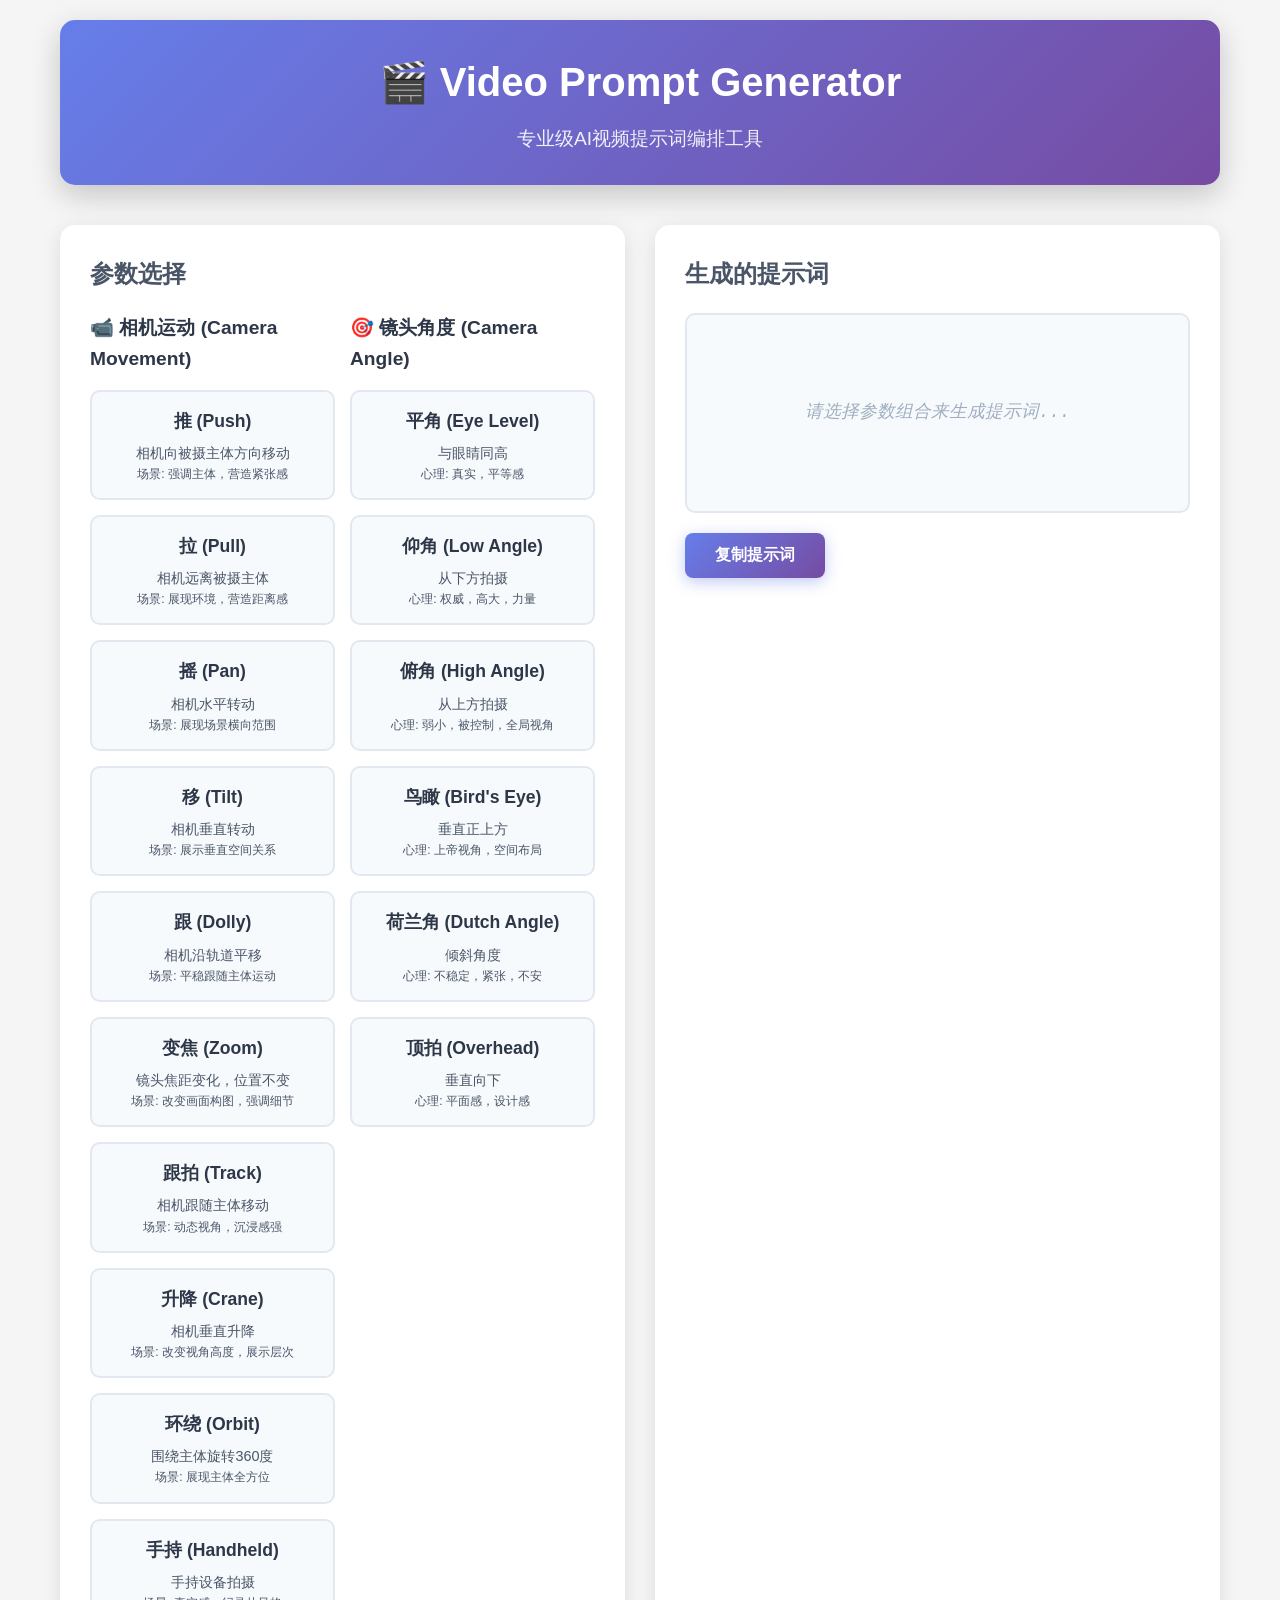
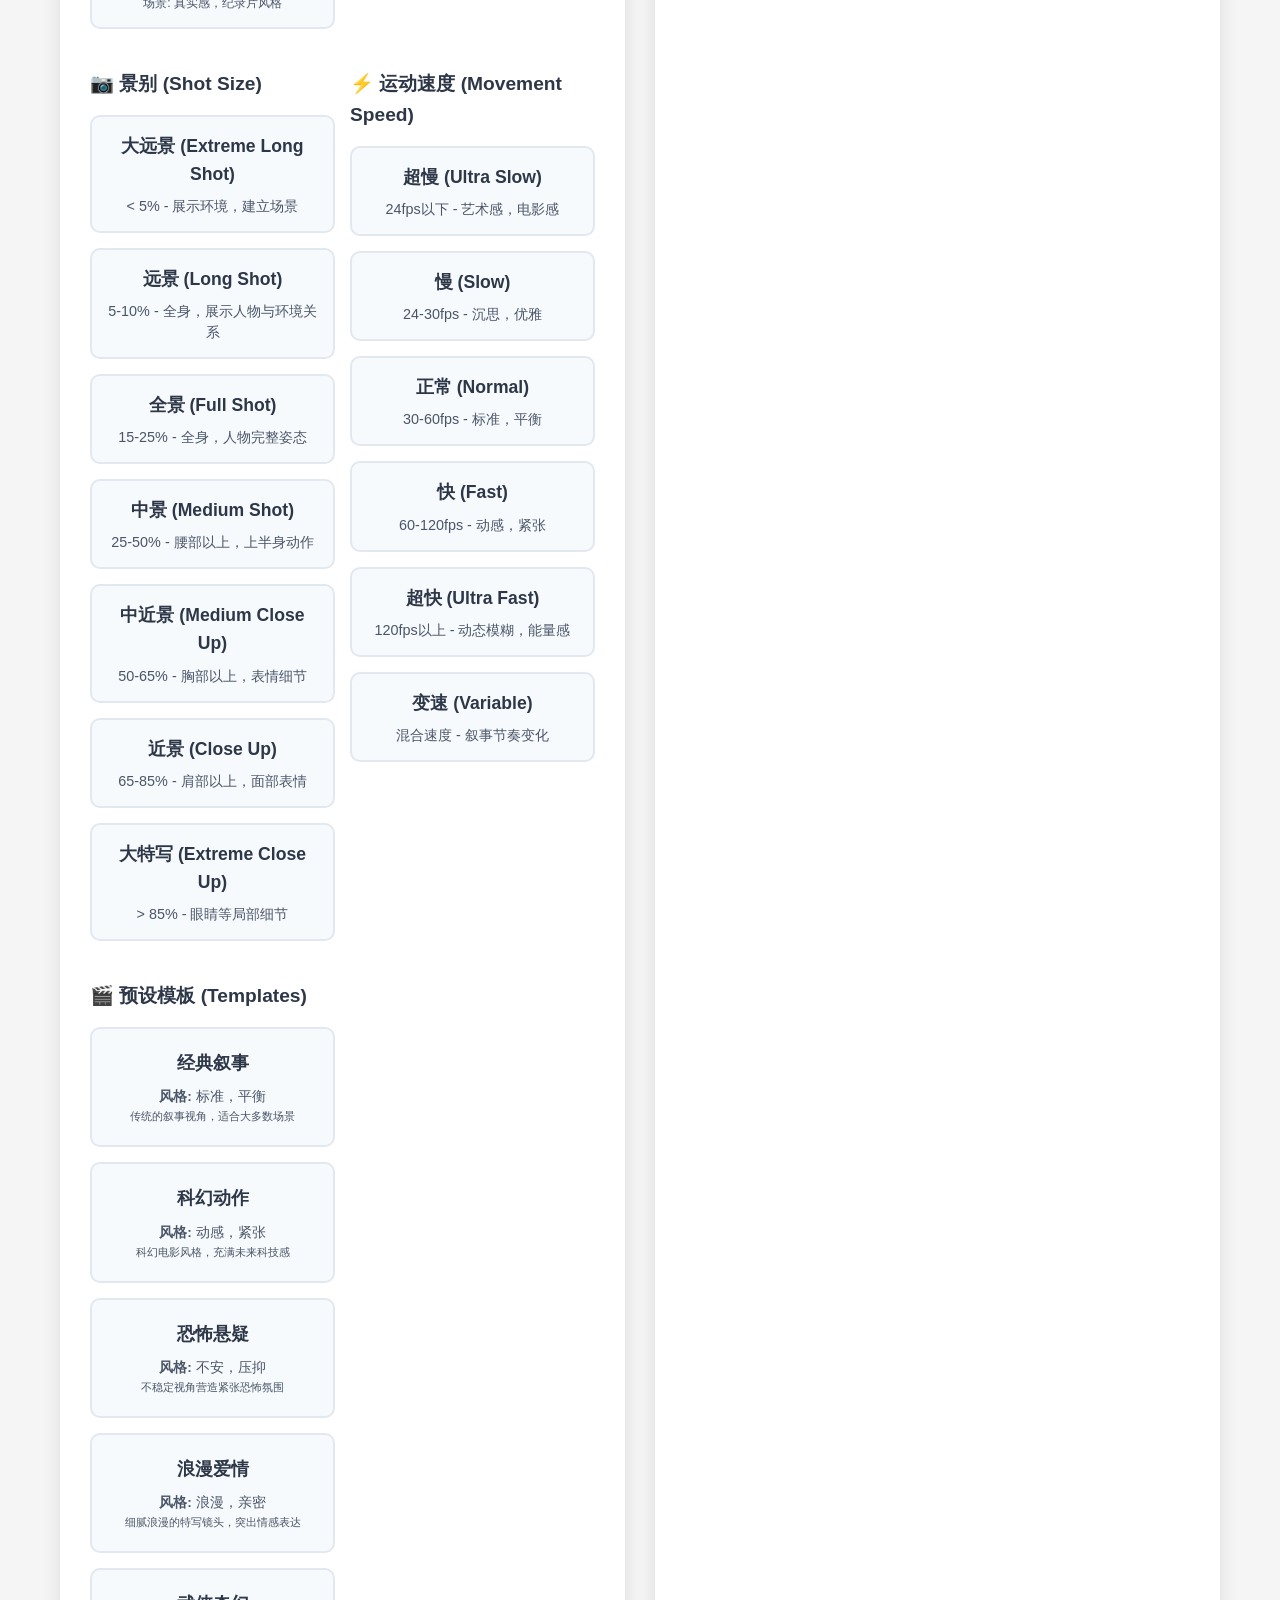
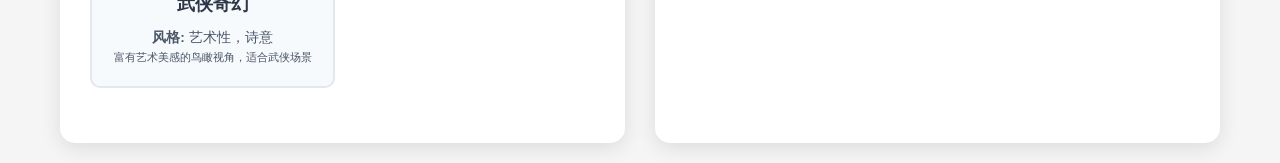
==== index.html @ e1d064fc "lab progress: 2026-06-18阶段性更新" ====
<!DOCTYPE html>
<html lang="zh-CN">
<head>
    <meta charset="UTF-8">
    <meta name="viewport" content="width=device-width, initial-scale=1.0">
    <title>Video Prompt Generator - AI视频提示词生成器</title>
    <link rel="stylesheet" href="styles.css">
</head>
<body>
    <div class="container">
        <header>
            <h1>🎬 Video Prompt Generator</h1>
            <p>专业级AI视频提示词编排工具</p>
        </header>

        <main>
            <section class="parameter-section">
                <h2>参数选择</h2>
                <div class="parameter-grid" id="parameterGrid">
                    <!-- 动态生成的参数选择器将在这里 -->
                </div>
            </section>

            <section class="result-section">
                <h2>生成的提示词</h2>
                <div class="result-output" id="resultOutput">
                    <p>请选择参数组合来生成提示词...</p>
                </div>
                <button class="copy-btn" onclick="copyPrompt()">复制提示词</button>
            </section>
        </main>
    </div>

    <script src="data.js"></script>
    <script src="app.js"></script>
</body>
</html>
---- styles.css ----
/* Video Prompt Generator - 样式文件 */

* {
    margin: 0;
    padding: 0;
    box-sizing: border-box;
}

body {
    font-family: -apple-system, BlinkMacSystemFont, 'Segoe UI', Roboto, 'Helvetica Neue', Arial, sans-serif;
    background-color: #f5f5f5;
    color: #333;
    line-height: 1.6;
}

.container {
    max-width: 1200px;
    margin: 0 auto;
    padding: 20px;
}

header {
    text-align: center;
    margin-bottom: 40px;
    padding: 30px 0;
    background: linear-gradient(135deg, #667eea 0%, #764ba2 100%);
    color: white;
    border-radius: 15px;
    box-shadow: 0 10px 30px rgba(0,0,0,0.2);
}

header h1 {
    font-size: 2.5em;
    margin-bottom: 10px;
    font-weight: 700;
}

header p {
    font-size: 1.2em;
    opacity: 0.9;
}

main {
    display: grid;
    grid-template-columns: 1fr 1fr;
    gap: 30px;
}

.parameter-section {
    background: white;
    padding: 30px;
    border-radius: 15px;
    box-shadow: 0 5px 20px rgba(0,0,0,0.1);
}

.result-section {
    background: white;
    padding: 30px;
    border-radius: 15px;
    box-shadow: 0 5px 20px rgba(0,0,0,0.1);
}

.parameter-section h2, .result-section h2 {
    margin-bottom: 20px;
    color: #4a5568;
    font-size: 1.5em;
}

.parameter-group {
    margin-bottom: 25px;
}

.parameter-group h3 {
    color: #2d3748;
    margin-bottom: 15px;
    font-size: 1.2em;
    display: flex;
    align-items: center;
    gap: 10px;
}

.parameter-grid {
    display: grid;
    grid-template-columns: repeat(auto-fit, minmax(200px, 1fr));
    gap: 15px;
}

.param-option {
    background: #f7fafc;
    border: 2px solid #e2e8f0;
    border-radius: 10px;
    padding: 15px;
    cursor: pointer;
    transition: all 0.3s ease;
    text-align: center;
}

.param-option:hover {
    background: #edf2f7;
    border-color: #cbd5e0;
    transform: translateY(-2px);
}

.param-option.selected {
    background: #bee3f8;
    border-color: #3182ce;
    box-shadow: 0 4px 12px rgba(49, 130, 206, 0.3);
}

.param-option h4 {
    color: #2d3748;
    margin-bottom: 8px;
    font-size: 1.1em;
}

.param-option p {
    color: #4a5568;
    font-size: 0.9em;
    line-height: 1.4;
}

.template-grid {
    display: grid;
    grid-template-columns: repeat(auto-fit, minmax(180px, 1fr));
    gap: 15px;
}

.template-option {
    background: #f7fafc;
    border: 2px solid #e2e8f0;
    border-radius: 10px;
    padding: 20px;
    cursor: pointer;
    transition: all 0.3s ease;
    text-align: center;
}

.template-option:hover {
    background: #edf2f7;
    border-color: #cbd5e0;
    transform: translateY(-2px);
}

.template-option.selected {
    background: #fbb6ce;
    border-color: #d53f8c;
    box-shadow: 0 4px 12px rgba(213, 63, 140, 0.3);
}

.template-option h4 {
    color: #2d3748;
    margin-bottom: 10px;
    font-size: 1.1em;
}

.template-option p {
    color: #4a5568;
    font-size: 0.85em;
    line-height: 1.4;
}

.result-output {
    background: #f7fafc;
    border: 2px solid #e2e8f0;
    border-radius: 10px;
    padding: 25px;
    min-height: 200px;
    margin-bottom: 20px;
    font-family: 'Courier New', monospace;
    font-size: 1.1em;
    line-height: 1.8;
    white-space: pre-wrap;
    word-wrap: break-word;
}

.result-output.empty {
    display: flex;
    align-items: center;
    justify-content: center;
    color: #a0aec0;
    font-style: italic;
}

.copy-btn {
    background: linear-gradient(135deg, #667eea 0%, #764ba2 100%);
    color: white;
    border: none;
    padding: 12px 30px;
    border-radius: 8px;
    cursor: pointer;
    font-size: 1em;
    font-weight: 600;
    transition: all 0.3s ease;
    box-shadow: 0 4px 15px rgba(102, 126, 234, 0.4);
}

.copy-btn:hover {
    transform: translateY(-2px);
    box-shadow: 0 6px 20px rgba(102, 126, 234, 0.6);
}

.copy-btn:active {
    transform: translateY(0);
}

/* 响应式设计 */
@media (max-width: 768px) {
    main {
        grid-template-columns: 1fr;
    }
    
    header h1 {
        font-size: 2em;
    }
    
    .parameter-grid, .template-grid {
        grid-template-columns: 1fr;
    }
}

/* 动画效果 */
@keyframes fadeIn {
    from {
        opacity: 0;
        transform: translateY(20px);
    }
    to {
        opacity: 1;
        transform: translateY(0);
    }
}

.parameter-section, .result-section {
    animation: fadeIn 0.6s ease-out;
}

/* 图标样式 */
.param-icon, .template-icon {
    font-size: 1.2em;
}
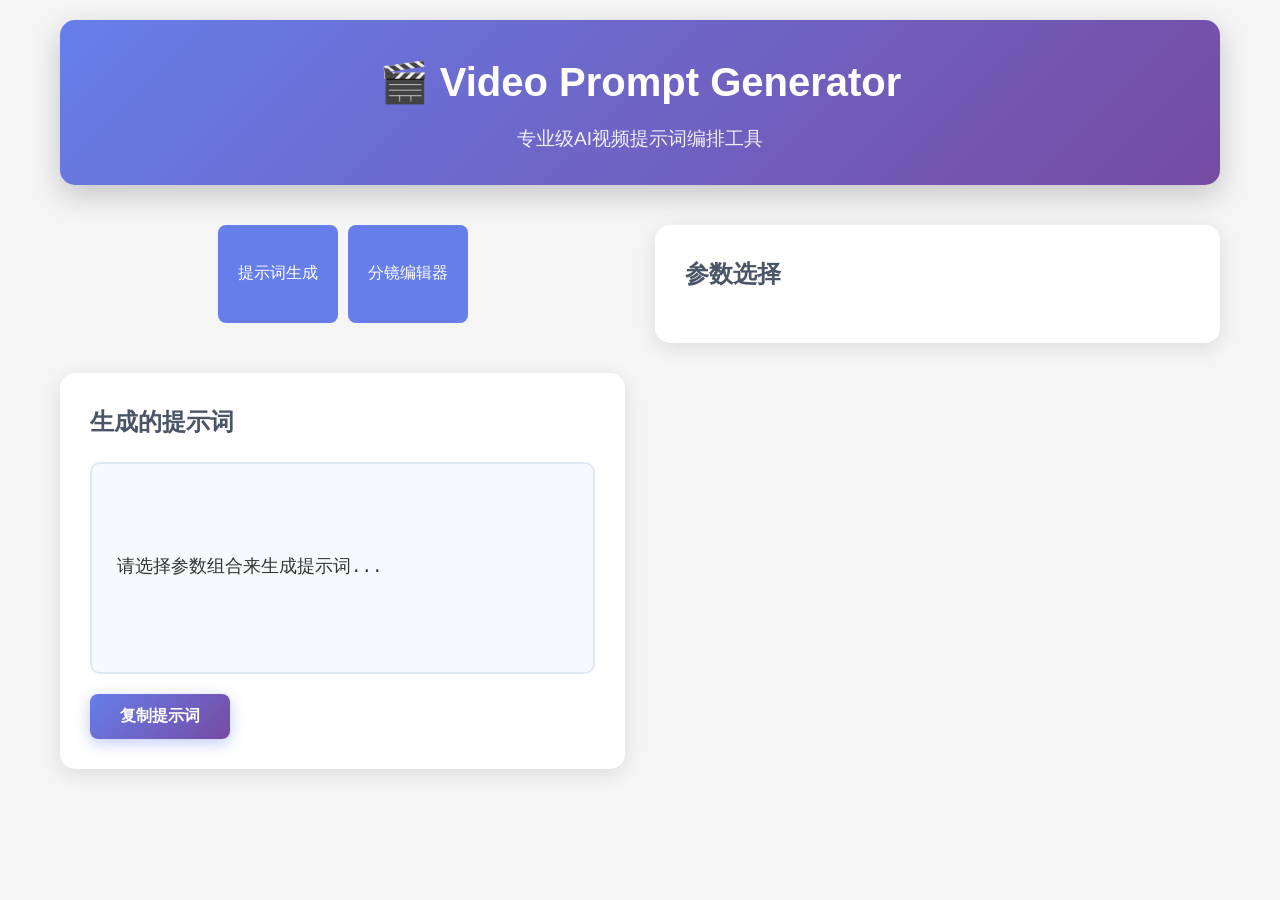
==== commit aa60c2f6: "lab progress: 实现分镜编辑器功能，支持拖拽排序镜头，提供可视化编辑界面" ====
--- a/index.html
+++ b/index.html
@@ -5,6 +5,7 @@
     <meta name="viewport" content="width=device-width, initial-scale=1.0">
     <title>Video Prompt Generator - AI视频提示词生成器</title>
     <link rel="stylesheet" href="styles.css">
+    <link rel="stylesheet" href="storyboard.css">
 </head>
 <body>
     <div class="container">
@@ -14,14 +15,57 @@
         </header>
 
         <main>
-            <section class="parameter-section">
+            <div class="mode-selector">
+                <button id="promptMode" onclick="switchMode('prompt')">提示词生成</button>
+                <button id="storyboardMode" onclick="switchMode('storyboard')">分镜编辑器</button>
+            </div>
+            
+            <section id="promptSection" class="parameter-section">
                 <h2>参数选择</h2>
                 <div class="parameter-grid" id="parameterGrid">
                     <!-- 动态生成的参数选择器将在这里 -->
                 </div>
             </section>
 
-            <section class="result-section">
+            <section id="storyboardSection" class="storyboard-section" style="display: none;">
+                <h2>分镜编辑器</h2>
+                
+                <div class="storyboard-controls">
+                    <button onclick="addNewShot()">添加镜头</button>
+                    <button onclick="clearTimeline()">清空时间线</button>
+                    <button onclick="exportStoryboard()">导出分镜</button>
+                </div>
+                
+                <div class="storyboard-timeline" id="storyboardTimeline">
+                    <div class="timeline-header">
+                        <div class="track-label">时间轴</div>
+                        <div class="track-content">0s</div>
+                        <div class="track-content">10s</div>
+                        <div class="track-content">20s</div>
+                        <div class="track-content">30s</div>
+                        <div class="track-content">40s</div>
+                        <div class="track-content">50s</div>
+                    </div>
+                    
+                    <div class="timeline-tracks">
+                        <div class="track" id="videoTrack">
+                            <div class="track-label">视频轨道</div>
+                            <div class="track-shots-container" id="videoShots">
+                                <!-- 镜头将在这里动态添加 -->
+                            </div>
+                        </div>
+                    </div>
+                </div>
+                
+                <div class="shot-details" id="shotDetails">
+                    <h3>镜头详情</h3>
+                    <div id="shotDetailsContent">
+                        <p>选择一个镜头查看详情</p>
+                    </div>
+                </div>
+            </section>
+
+            <section id="resultSection" class="result-section">
                 <h2>生成的提示词</h2>
                 <div class="result-output" id="resultOutput">
                     <p>请选择参数组合来生成提示词...</p>
--- a/storyboard.css
+++ b/storyboard.css
@@ -0,0 +1,235 @@
+/* 分镜编辑器专用样式 */
+
+/* 模式选择器 */
+.mode-selector {
+    display: flex;
+    gap: 10px;
+    margin-bottom: 20px;
+    justify-content: center;
+}
+
+.mode-selector button {
+    padding: 10px 20px;
+    border: none;
+    border-radius: 8px;
+    background: #667eea;
+    color: white;
+    font-size: 16px;
+    cursor: pointer;
+    transition: all 0.3s ease;
+}
+
+.mode-selector button.active {
+    background: #764ba2;
+    transform: translateY(-2px);
+    box-shadow: 0 5px 15px rgba(0,0,0,0.2);
+}
+
+.mode-selector button:hover {
+    transform: translateY(-1px);
+    box-shadow: 0 3px 10px rgba(0,0,0,0.15);
+}
+
+/* 分镜编辑器样式 */
+.storyboard-section {
+    grid-column: 1 / -1;
+    background: white;
+    padding: 20px;
+    border-radius: 10px;
+    box-shadow: 0 5px 15px rgba(0,0,0,0.1);
+}
+
+.storyboard-controls {
+    display: flex;
+    gap: 10px;
+    margin-bottom: 20px;
+    flex-wrap: wrap;
+}
+
+.storyboard-controls button {
+    padding: 8px 16px;
+    border: none;
+    border-radius: 6px;
+    background: #4CAF50;
+    color: white;
+    cursor: pointer;
+    font-size: 14px;
+    transition: background 0.3s ease;
+}
+
+.storyboard-controls button:hover {
+    background: #45a049;
+}
+
+.storyboard-timeline {
+    border: 2px solid #ddd;
+    border-radius: 8px;
+    overflow-x: auto;
+    margin-bottom: 20px;
+}
+
+.timeline-header {
+    display: flex;
+    background: #f8f9fa;
+    border-bottom: 1px solid #ddd;
+    min-width: 800px;
+}
+
+.timeline-header .track-label {
+    width: 100px;
+    padding: 10px;
+    font-weight: bold;
+    border-right: 1px solid #ddd;
+}
+
+.timeline-header .track-content {
+    flex: 1;
+    padding: 10px;
+    text-align: center;
+    border-right: 1px solid #ddd;
+    font-size: 12px;
+    color: #666;
+}
+
+.timeline-tracks {
+    position: relative;
+    min-height: 100px;
+}
+
+.track {
+    display: flex;
+    border-bottom: 1px solid #eee;
+    min-height: 80px;
+}
+
+.track-label {
+    width: 100px;
+    padding: 10px;
+    font-weight: bold;
+    background: #f8f9fa;
+    border-right: 1px solid #ddd;
+    display: flex;
+    align-items: center;
+    justify-content: center;
+}
+
+.track-shots-container {
+    flex: 1;
+    display: flex;
+    align-items: center;
+    min-height: 80px;
+    position: relative;
+}
+
+.shot {
+    background: linear-gradient(135deg, #667eea 0%, #764ba2 100%);
+    color: white;
+    padding: 8px 12px;
+    border-radius: 6px;
+    margin: 0 5px;
+    cursor: move;
+    font-size: 14px;
+    box-shadow: 0 2px 8px rgba(0,0,0,0.2);
+    position: relative;
+    min-width: 80px;
+    text-align: center;
+    user-select: none;
+}
+
+.shot:hover {
+    transform: translateY(-2px);
+    box-shadow: 0 4px 12px rgba(0,0,0,0.3);
+}
+
+.shot.selected {
+    outline: 3px solid #ffeb3b;
+    outline-offset: 2px;
+}
+
+.shot-duration {
+    font-size: 12px;
+    opacity: 0.9;
+    margin-top: 4px;
+}
+
+.shot-title {
+    font-weight: bold;
+    margin-bottom: 2px;
+}
+
+.drop-zone {
+    border: 2px dashed #ccc;
+    background: rgba(102, 126, 234, 0.1);
+    border-radius: 4px;
+    min-height: 60px;
+    display: flex;
+    align-items: center;
+    justify-content: center;
+    margin: 5px;
+    transition: all 0.3s ease;
+}
+
+.drop-zone.drag-over {
+    border-color: #667eea;
+    background: rgba(102, 126, 234, 0.2);
+}
+
+/* 镜头详情面板 */
+.shot-details {
+    background: #f8f9fa;
+    padding: 20px;
+    border-radius: 8px;
+    border: 1px solid #ddd;
+}
+
+.shot-details h3 {
+    margin-bottom: 15px;
+    color: #333;
+}
+
+.shot-details form {
+    display: grid;
+    grid-template-columns: 1fr 1fr;
+    gap: 15px;
+}
+
+.shot-details .form-group {
+    display: flex;
+    flex-direction: column;
+}
+
+.shot-details label {
+    font-weight: bold;
+    margin-bottom: 5px;
+    font-size: 14px;
+}
+
+.shot-details input,
+.shot-details select,
+.shot-details textarea {
+    padding: 8px;
+    border: 1px solid #ddd;
+    border-radius: 4px;
+    font-size: 14px;
+}
+
+.shot-details textarea {
+    resize: vertical;
+    min-height: 80px;
+    grid-column: 1 / -1;
+}
+
+.shot-details button {
+    padding: 8px 16px;
+    background: #4CAF50;
+    color: white;
+    border: none;
+    border-radius: 4px;
+    cursor: pointer;
+    font-size: 14px;
+    margin-top: 10px;
+}
+
+.shot-details button:hover {
+    background: #45a049;
+}
